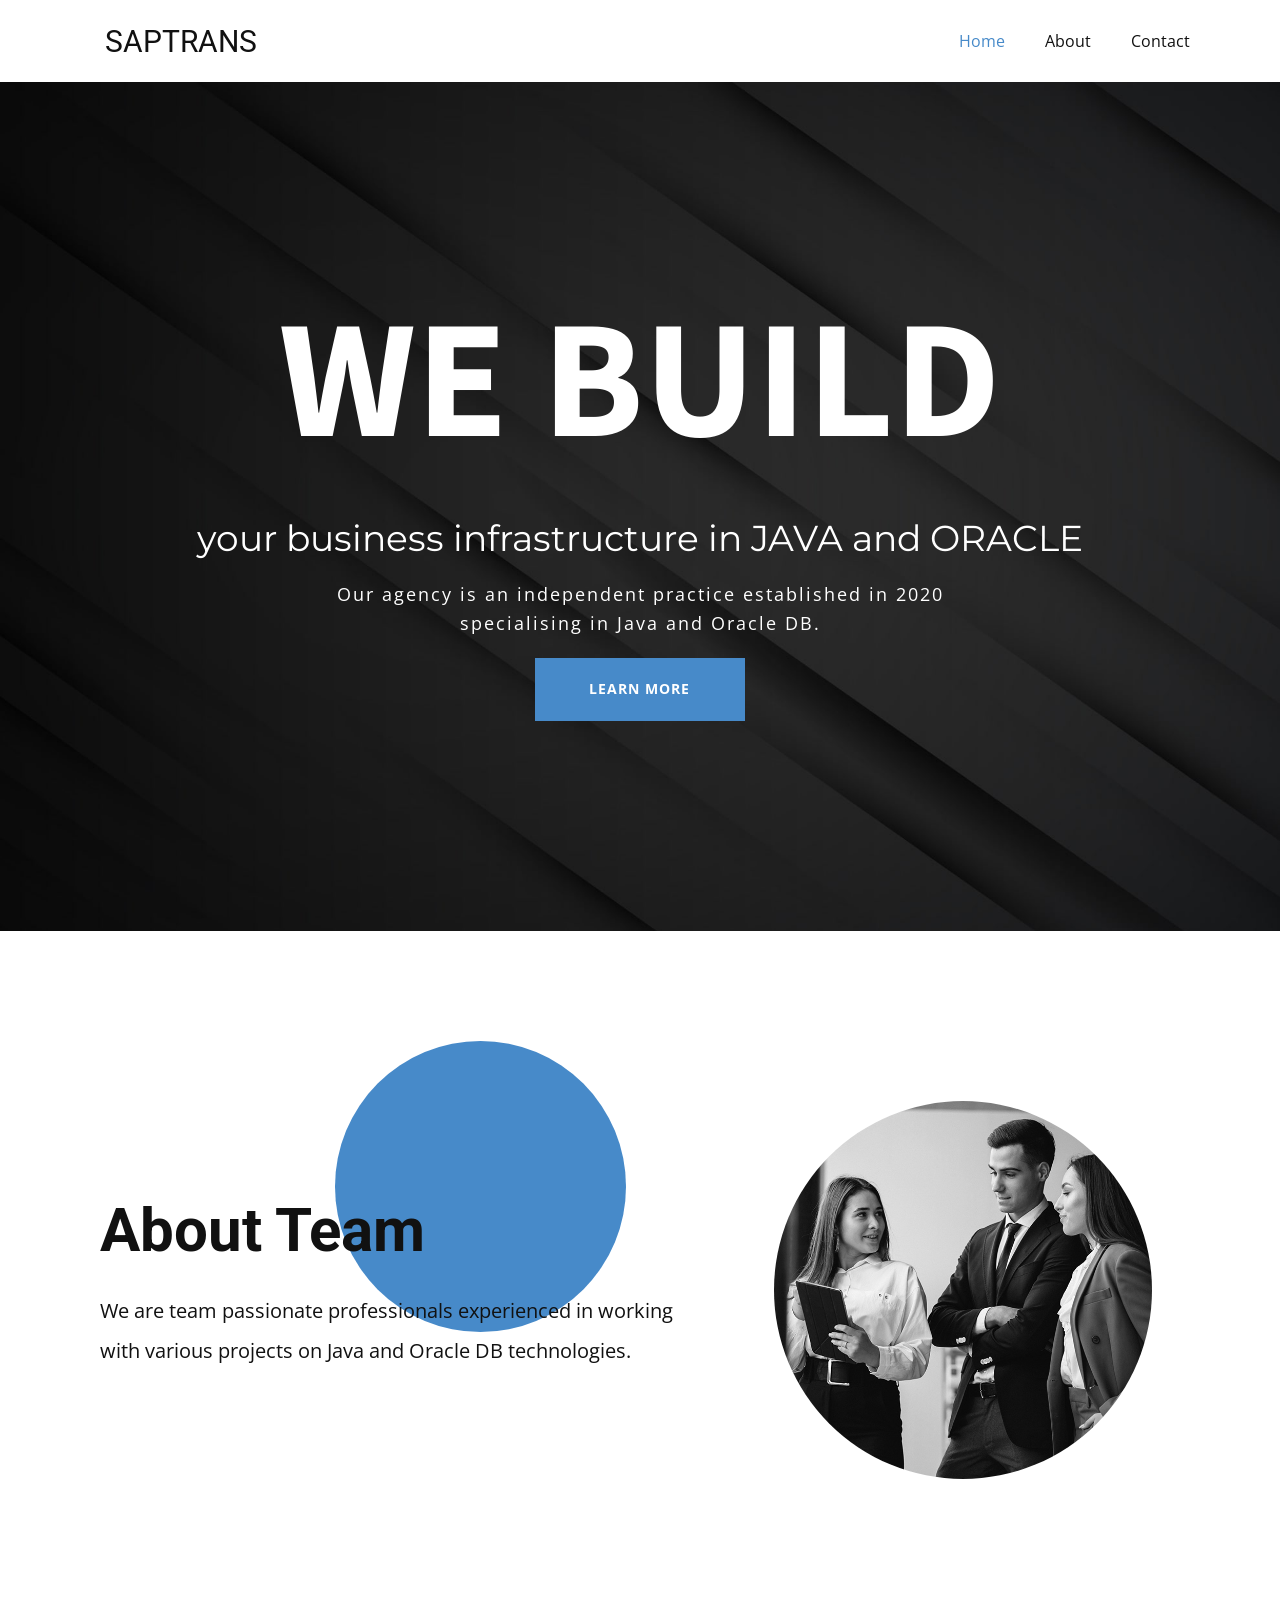
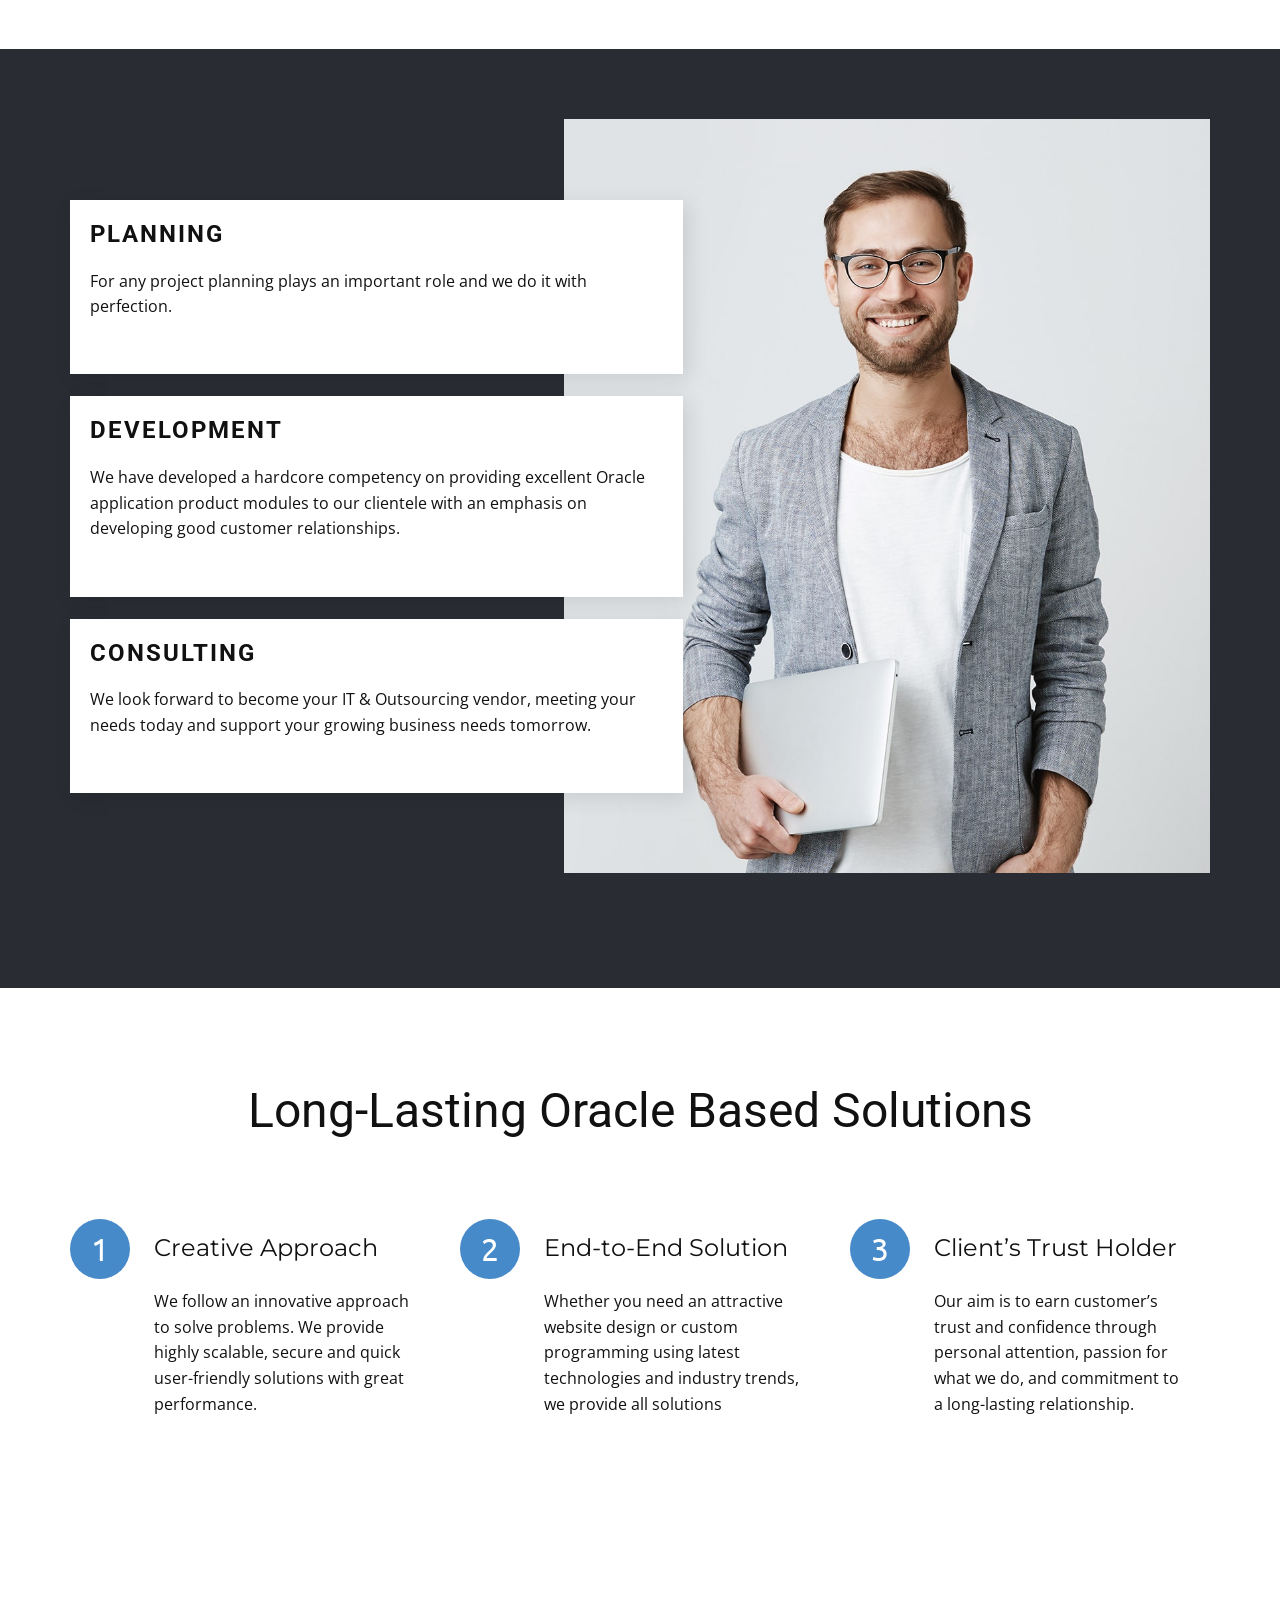
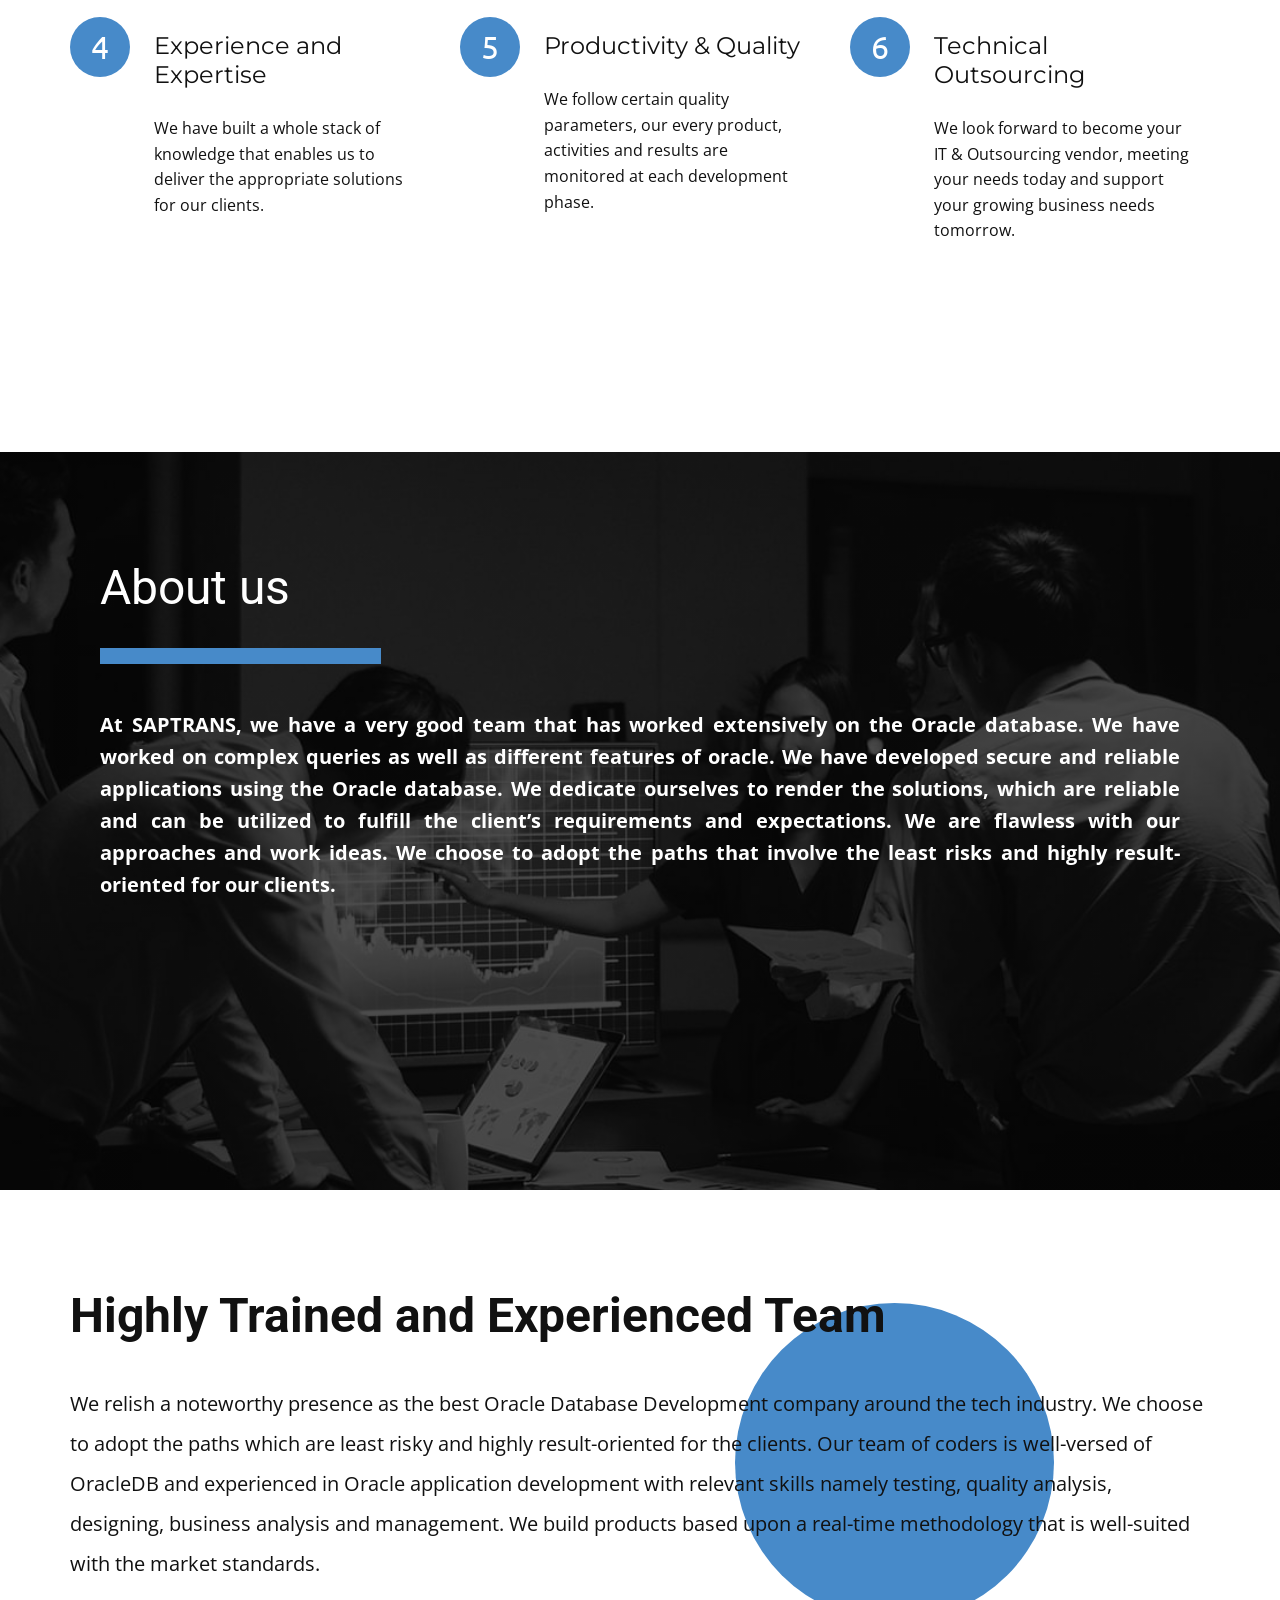
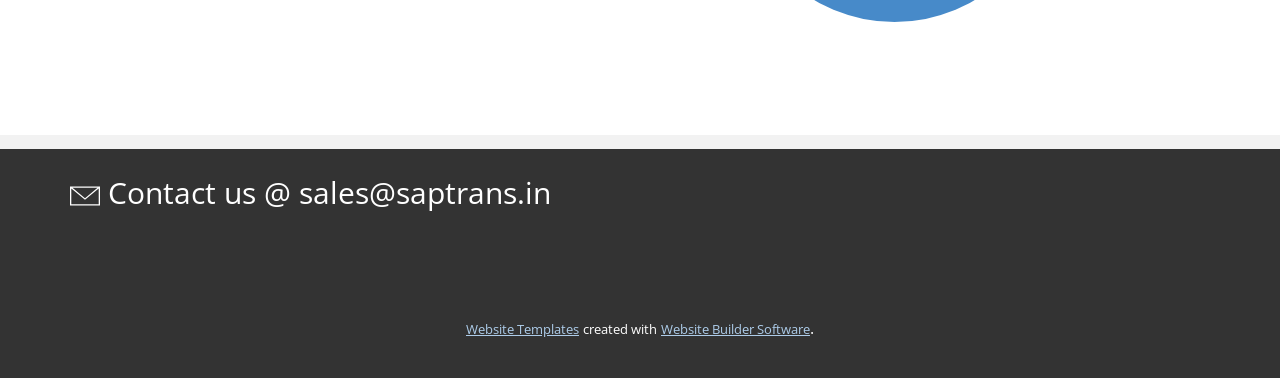
==== index.html @ 6f39c34d "Initial Commit" ====
<!DOCTYPE html>
<html style="font-size: 16px;">
  <head>
    <meta name="viewport" content="width=device-width, initial-scale=1.0">
    <meta charset="utf-8">
    <meta name="keywords" content="SAPTRANS​​​​​, WE BUILD, About Team, Long-Lasting Oracle Based Solutions, About us, Highly Trained and Experienced Team">
    <meta name="description" content="">
    <meta name="page_type" content="np-template-header-footer-from-plugin">
    <title>Home</title>
    <link rel="stylesheet" href="nicepage.css" media="screen">
<link rel="stylesheet" href="Home.css" media="screen">
    <script class="u-script" type="text/javascript" src="jquery.js" defer=""></script>
    <script class="u-script" type="text/javascript" src="nicepage.js" defer=""></script>
    <meta name="generator" content="Nicepage 3.25.0, nicepage.com">
    <link id="u-theme-google-font" rel="stylesheet" href="https://fonts.googleapis.com/css?family=Roboto:100,100i,300,300i,400,400i,500,500i,700,700i,900,900i|Open+Sans:300,300i,400,400i,600,600i,700,700i,800,800i">
    <link id="u-page-google-font" rel="stylesheet" href="https://fonts.googleapis.com/css?family=Source+Sans+Pro:200,200i,300,300i,400,400i,600,600i,700,700i,900,900i|Montserrat:100,100i,200,200i,300,300i,400,400i,500,500i,600,600i,700,700i,800,800i,900,900i|Ubuntu:300,300i,400,400i,500,500i,700,700i|Montserrat:100,100i,200,200i,300,300i,400,400i,500,500i,600,600i,700,700i,800,800i,900,900i">
    
    
    
    
    
    
    
    
    <script type="application/ld+json">{
		"@context": "http://schema.org",
		"@type": "Organization",
		"name": ""
}</script>
    <meta name="theme-color" content="#478ac9">
    <meta property="og:title" content="Home">
    <meta property="og:type" content="website">
  </head>
  <body data-home-page="Home.html" data-home-page-title="Home" class="u-body"><header class="u-clearfix u-header u-header" id="sec-fd8e"><div class="u-clearfix u-sheet u-sheet-1">
        <nav class="u-menu u-menu-dropdown u-offcanvas u-menu-1">
          <div class="menu-collapse" style="font-size: 1rem; letter-spacing: 0px;">
            <a class="u-button-style u-custom-left-right-menu-spacing u-custom-padding-bottom u-custom-top-bottom-menu-spacing u-nav-link u-text-active-palette-1-base u-text-hover-palette-2-base" href="#">
              <svg><use xmlns:xlink="http://www.w3.org/1999/xlink" xlink:href="#menu-hamburger"></use></svg>
              <svg version="1.1" xmlns="http://www.w3.org/2000/svg" xmlns:xlink="http://www.w3.org/1999/xlink"><defs><symbol id="menu-hamburger" viewBox="0 0 16 16" style="width: 16px; height: 16px;"><rect y="1" width="16" height="2"></rect><rect y="7" width="16" height="2"></rect><rect y="13" width="16" height="2"></rect>
</symbol>
</defs></svg>
            </a>
          </div>
          <div class="u-custom-menu u-nav-container">
            <ul class="u-nav u-unstyled u-nav-1"><li class="u-nav-item"><a class="u-button-style u-nav-link u-text-active-palette-1-base u-text-hover-palette-2-base" href="Home.html" style="padding: 10px 20px;">Home</a>
</li><li class="u-nav-item"><a class="u-button-style u-nav-link u-text-active-palette-1-base u-text-hover-palette-2-base" href="About.html" style="padding: 10px 20px;">About</a>
</li><li class="u-nav-item"><a class="u-button-style u-nav-link u-text-active-palette-1-base u-text-hover-palette-2-base" href="Contact.html" style="padding: 10px 20px;">Contact</a>
</li></ul>
          </div>
          <div class="u-custom-menu u-nav-container-collapse">
            <div class="u-black u-container-style u-inner-container-layout u-opacity u-opacity-95 u-sidenav">
              <div class="u-sidenav-overflow">
                <div class="u-menu-close"></div>
                <ul class="u-align-center u-nav u-popupmenu-items u-unstyled u-nav-2"><li class="u-nav-item"><a class="u-button-style u-nav-link" href="Home.html" style="padding: 10px 20px;">Home</a>
</li><li class="u-nav-item"><a class="u-button-style u-nav-link" href="About.html" style="padding: 10px 20px;">About</a>
</li><li class="u-nav-item"><a class="u-button-style u-nav-link" href="Contact.html" style="padding: 10px 20px;">Contact</a>
</li></ul>
              </div>
            </div>
            <div class="u-black u-menu-overlay u-opacity u-opacity-70"></div>
          </div>
        </nav>
        <h1 class="u-text u-text-default u-text-1">SAPTRANS <span style="font-weight: 700;"></span>
        </h1>
      </div></header>
    <section class="u-border-no-bottom u-border-no-left u-border-no-right u-border-no-top u-clearfix u-image u-section-1" id="carousel_4a3b">
      <div class="u-clearfix u-sheet u-valign-middle-lg u-valign-middle-md u-valign-middle-xl u-sheet-1">
        <h1 class="u-align-center u-custom-font u-font-source-sans-pro u-text u-text-body-alt-color u-title u-text-1">WE BUILD</h1>
        <h3 class="u-align-center u-custom-font u-font-montserrat u-text u-text-body-alt-color u-text-2">your business infrastructure in JAVA and ORACLE</h3>
        <p class="u-align-center u-text u-text-body-alt-color u-text-3">Our agency is an independent practice established in 2020 specialising in Java and Oracle DB.</p>
        <a href="https://nicepage.com/wordpress-website-builder" class="u-align-center u-btn u-button-style u-hover-white u-palette-1-base u-btn-1">learn more</a>
      </div>
    </section>
    <section class="u-align-center u-clearfix u-section-2" id="carousel_0df6">
      <div class="u-clearfix u-sheet u-valign-middle-lg u-valign-middle-xl u-sheet-1">
        <div class="u-clearfix u-expanded-width u-layout-wrap u-layout-wrap-1">
          <div class="u-layout">
            <div class="u-layout-row">
              <div class="u-container-style u-layout-cell u-left-cell u-size-34 u-layout-cell-1">
                <div class="u-container-layout u-valign-middle-xs u-container-layout-1">
                  <div class="u-palette-1-base u-shape u-shape-circle u-shape-1"></div>
                  <h2 class="u-text u-text-1">About Team</h2>
                  <p class="u-text u-text-2">We are team passionate professionals experienced in working with various projects on Java and Oracle DB technologies.</p>
                </div>
              </div>
              <div class="u-container-style u-layout-cell u-right-cell u-size-26 u-layout-cell-2">
                <div class="u-container-layout u-valign-middle u-container-layout-2">
                  <div alt="" class="u-image u-image-circle u-image-1" data-image-width="800" data-image-height="737"></div>
                </div>
              </div>
            </div>
          </div>
        </div>
      </div>
    </section>
    <section class="u-align-center-md u-align-center-sm u-align-center-xs u-clearfix u-palette-5-dark-3 u-section-3" id="carousel_cd19">
      <div class="u-clearfix u-sheet u-valign-middle-lg u-valign-middle-md u-valign-middle-sm u-valign-middle-xs u-sheet-1">
        <img src="images/vv-min.jpg" alt="" class="u-image u-image-default u-image-1" data-image-width="1200" data-image-height="1138">
        <div class="u-list u-list-1">
          <div class="u-repeater u-repeater-1">
            <div class="u-align-left u-container-style u-list-item u-repeater-item u-white u-list-item-1">
              <div class="u-container-layout u-similar-container u-container-layout-1">
                <h4 class="u-text u-text-1">Planning</h4>
                <p class="u-text u-text-2">For any project planning plays an important role and we do it with perfection.</p>
              </div>
            </div>
            <div class="u-align-left u-container-style u-list-item u-repeater-item u-video-cover u-white u-list-item-2">
              <div class="u-container-layout u-similar-container u-container-layout-2">
                <h4 class="u-text u-text-3">Development</h4>
                <p class="u-text u-text-4">We have developed a hardcore competency on providing excellent Oracle application product modules to our clientele with an emphasis on developing good customer relationships.</p>
              </div>
            </div>
            <div class="u-align-left u-container-style u-list-item u-repeater-item u-video-cover u-white u-list-item-3">
              <div class="u-container-layout u-similar-container u-container-layout-3">
                <h4 class="u-text u-text-5">Consulting</h4>
                <p class="u-text u-text-6">We look forward to become your IT &amp; Outsourcing vendor, meeting your needs today and support your growing business needs tomorrow.</p>
              </div>
            </div>
          </div>
        </div>
      </div>
    </section>
    <section class="u-align-center u-clearfix u-white u-section-4" id="carousel_a630">
      <div class="u-clearfix u-sheet u-valign-middle u-sheet-1">
        <h1 class="u-text u-text-1">Long-Lasting Oracle Based Solutions</h1>
        <div class="u-expanded-width u-list u-list-1">
          <div class="u-repeater u-repeater-1">
            <div class="u-align-left u-container-style u-list-item u-repeater-item">
              <div class="u-container-layout u-similar-container u-container-layout-1">
                <div class="u-align-center u-container-style u-group u-palette-1-base u-radius-50 u-shape-round u-group-1">
                  <div class="u-container-layout u-valign-middle u-container-layout-2">
                    <p class="u-custom-font u-font-ubuntu u-text u-text-2">1</p>
                  </div>
                </div>
                <div class="u-container-style u-group u-group-2">
                  <div class="u-container-layout u-container-layout-3">
                    <h4 class="u-text u-text-3">Creative Approach</h4>
                    <p class="u-text u-text-4">We follow an innovative approach to solve problems. We provide highly scalable, secure and quick user-friendly solutions with great performance.</p>
                  </div>
                </div>
              </div>
            </div>
            <div class="u-align-left u-container-style u-list-item u-repeater-item u-video-cover">
              <div class="u-container-layout u-similar-container u-container-layout-4">
                <div class="u-align-center u-container-style u-group u-palette-1-base u-radius-50 u-shape-round u-video-cover u-group-3">
                  <div class="u-container-layout u-valign-middle u-container-layout-5">
                    <p class="u-custom-font u-font-ubuntu u-text u-text-5">2</p>
                  </div>
                </div>
                <div class="u-container-style u-group u-group-4">
                  <div class="u-container-layout u-container-layout-6">
                    <h4 class="u-text u-text-6">End-to-End Solution</h4>
                    <p class="u-text u-text-7">Whether you need an attractive website design or custom programming using latest technologies and industry trends, we provide all solutions</p>
                  </div>
                </div>
              </div>
            </div>
            <div class="u-align-left u-container-style u-list-item u-repeater-item u-video-cover">
              <div class="u-container-layout u-similar-container u-container-layout-7">
                <div class="u-align-center u-container-style u-group u-palette-1-base u-radius-50 u-shape-round u-video-cover u-group-5">
                  <div class="u-container-layout u-valign-middle u-container-layout-8">
                    <p class="u-custom-font u-font-ubuntu u-text u-text-8">3</p>
                  </div>
                </div>
                <div class="u-container-style u-group u-group-6">
                  <div class="u-container-layout u-container-layout-9">
                    <h4 class="u-text u-text-9">Client’s Trust Holder</h4>
                    <p class="u-text u-text-10">Our aim is to earn customer’s trust and confidence through personal attention, passion for what we do, and commitment to a long-lasting relationship.</p>
                  </div>
                </div>
              </div>
            </div>
            <div class="u-align-left u-container-style u-list-item u-repeater-item u-video-cover">
              <div class="u-container-layout u-similar-container u-container-layout-10">
                <div class="u-align-center u-container-style u-group u-palette-1-base u-radius-50 u-shape-round u-video-cover u-group-7">
                  <div class="u-container-layout u-valign-middle u-container-layout-11">
                    <p class="u-custom-font u-font-ubuntu u-text u-text-11">4</p>
                  </div>
                </div>
                <div class="u-container-style u-group u-group-8">
                  <div class="u-container-layout u-container-layout-12">
                    <h4 class="u-text u-text-12">Experience and Expertise</h4>
                    <p class="u-text u-text-13">We have built a whole stack of knowledge that enables us to deliver the appropriate solutions for our clients.</p>
                  </div>
                </div>
              </div>
            </div>
            <div class="u-align-left u-container-style u-list-item u-repeater-item u-video-cover">
              <div class="u-container-layout u-similar-container u-container-layout-13">
                <div class="u-align-center u-container-style u-group u-palette-1-base u-radius-50 u-shape-round u-video-cover u-group-9">
                  <div class="u-container-layout u-valign-middle u-container-layout-14">
                    <p class="u-custom-font u-font-ubuntu u-text u-text-14">5</p>
                  </div>
                </div>
                <div class="u-container-style u-group u-group-10">
                  <div class="u-container-layout u-container-layout-15">
                    <h4 class="u-text u-text-15">Productivity &amp; Quality</h4>
                    <p class="u-text u-text-16">We follow certain quality parameters, our every product, activities and results are monitored at each development phase.</p>
                  </div>
                </div>
              </div>
            </div>
            <div class="u-align-left u-container-style u-list-item u-repeater-item u-video-cover">
              <div class="u-container-layout u-similar-container u-container-layout-16">
                <div class="u-align-center u-container-style u-group u-palette-1-base u-radius-50 u-shape-round u-video-cover u-group-11">
                  <div class="u-container-layout u-valign-middle u-container-layout-17">
                    <p class="u-custom-font u-font-ubuntu u-text u-text-17">6</p>
                  </div>
                </div>
                <div class="u-container-style u-group u-group-12">
                  <div class="u-container-layout u-container-layout-18">
                    <h4 class="u-text u-text-18">Technical Outsourcing</h4>
                    <p class="u-text u-text-19">We look forward to become your IT &amp; Outsourcing vendor, meeting your needs today and support your growing business needs tomorrow.</p>
                  </div>
                </div>
              </div>
            </div>
          </div>
        </div>
      </div>
    </section>
    <section class="u-clearfix u-image u-shading u-section-5" id="carousel_46eb" data-image-width="1600" data-image-height="640">
      <div class="u-clearfix u-sheet u-sheet-1">
        <div class="u-clearfix u-expanded-width u-layout-wrap u-layout-wrap-1">
          <div class="u-layout">
            <div class="u-layout-row">
              <div class="u-container-style u-layout-cell u-size-60 u-layout-cell-1">
                <div class="u-container-layout u-valign-top u-container-layout-1">
                  <h1 class="u-align-left u-text u-text-1">About us</h1>
                  <div class="u-border-16 u-border-palette-1-base u-line u-line-horizontal u-line-1"></div>
                  <p class="u-align-justify u-text u-text-2">At SAPTRANS, we have a very good team that has worked extensively on the Oracle database. We have worked on complex queries as well as different features of oracle. We have developed secure and reliable applications using the Oracle database. We dedicate ourselves to render the solutions, which are reliable and can be utilized to fulfill the client’s requirements and expectations. We are flawless with our approaches and work ideas. We choose to adopt the paths that involve the least risks and highly result-oriented for our clients.</p>
                </div>
              </div>
            </div>
          </div>
        </div>
      </div>
    </section>
    <section class="u-clearfix u-white u-section-6" id="carousel_4a54">
      <div class="u-clearfix u-sheet u-sheet-1">
        <div class="u-palette-1-base u-shape u-shape-circle u-shape-1"></div>
        <h2 class="u-text u-text-1">Highly Trained and Experienced Team<br>
        </h2>
        <p class="u-text u-text-2">We relish a noteworthy presence as the best Oracle Database Development company around the tech industry. We choose to adopt the paths which are least risky and highly result-oriented for the clients. Our team of coders is well-versed of OracleDB and experienced in Oracle application development with relevant skills namely testing, quality analysis, designing, business analysis and management. We build products based upon a real-time methodology that is well-suited with the market standards.</p>
      </div>
    </section>
    <section class="u-clearfix u-grey-5 u-section-7" id="carousel_7a5c">
      <div class="u-clearfix u-sheet u-sheet-1"></div>
    </section>
    
    
    <footer class="u-align-center u-clearfix u-footer u-grey-80 u-footer" id="sec-fc1f"><div class="u-align-left u-clearfix u-sheet u-sheet-1">
        <p class="u-text u-text-default u-text-1"><span class="u-icon u-icon-1"><svg class="u-svg-content" viewBox="0 0 31.797 31.797" x="0px" y="0px" style="width: 1em; height: 1em;"><g><path d="M0,5.713v20.371h31.797V5.713H0z M29.201,7.092L15.899,18.178L2.595,7.092H29.201z M1.38,24.704V7.875l14.519,12.098   L30.417,7.875v16.83L1.38,24.704L1.38,24.704z"></path>
</g></svg><img></span>&nbsp;Contact us @ sales@saptrans.in
        </p>
      </div></footer>
    <section class="u-backlink u-clearfix u-grey-80">
      <a class="u-link" href="https://nicepage.com/website-templates" target="_blank">
        <span>Website Templates</span>
      </a>
      <p class="u-text">
        <span>created with</span>
      </p>
      <a class="u-link" href="https://nicepage.com/" target="_blank">
        <span>Website Builder Software</span>
      </a>. 
    </section>
  </body>
</html>
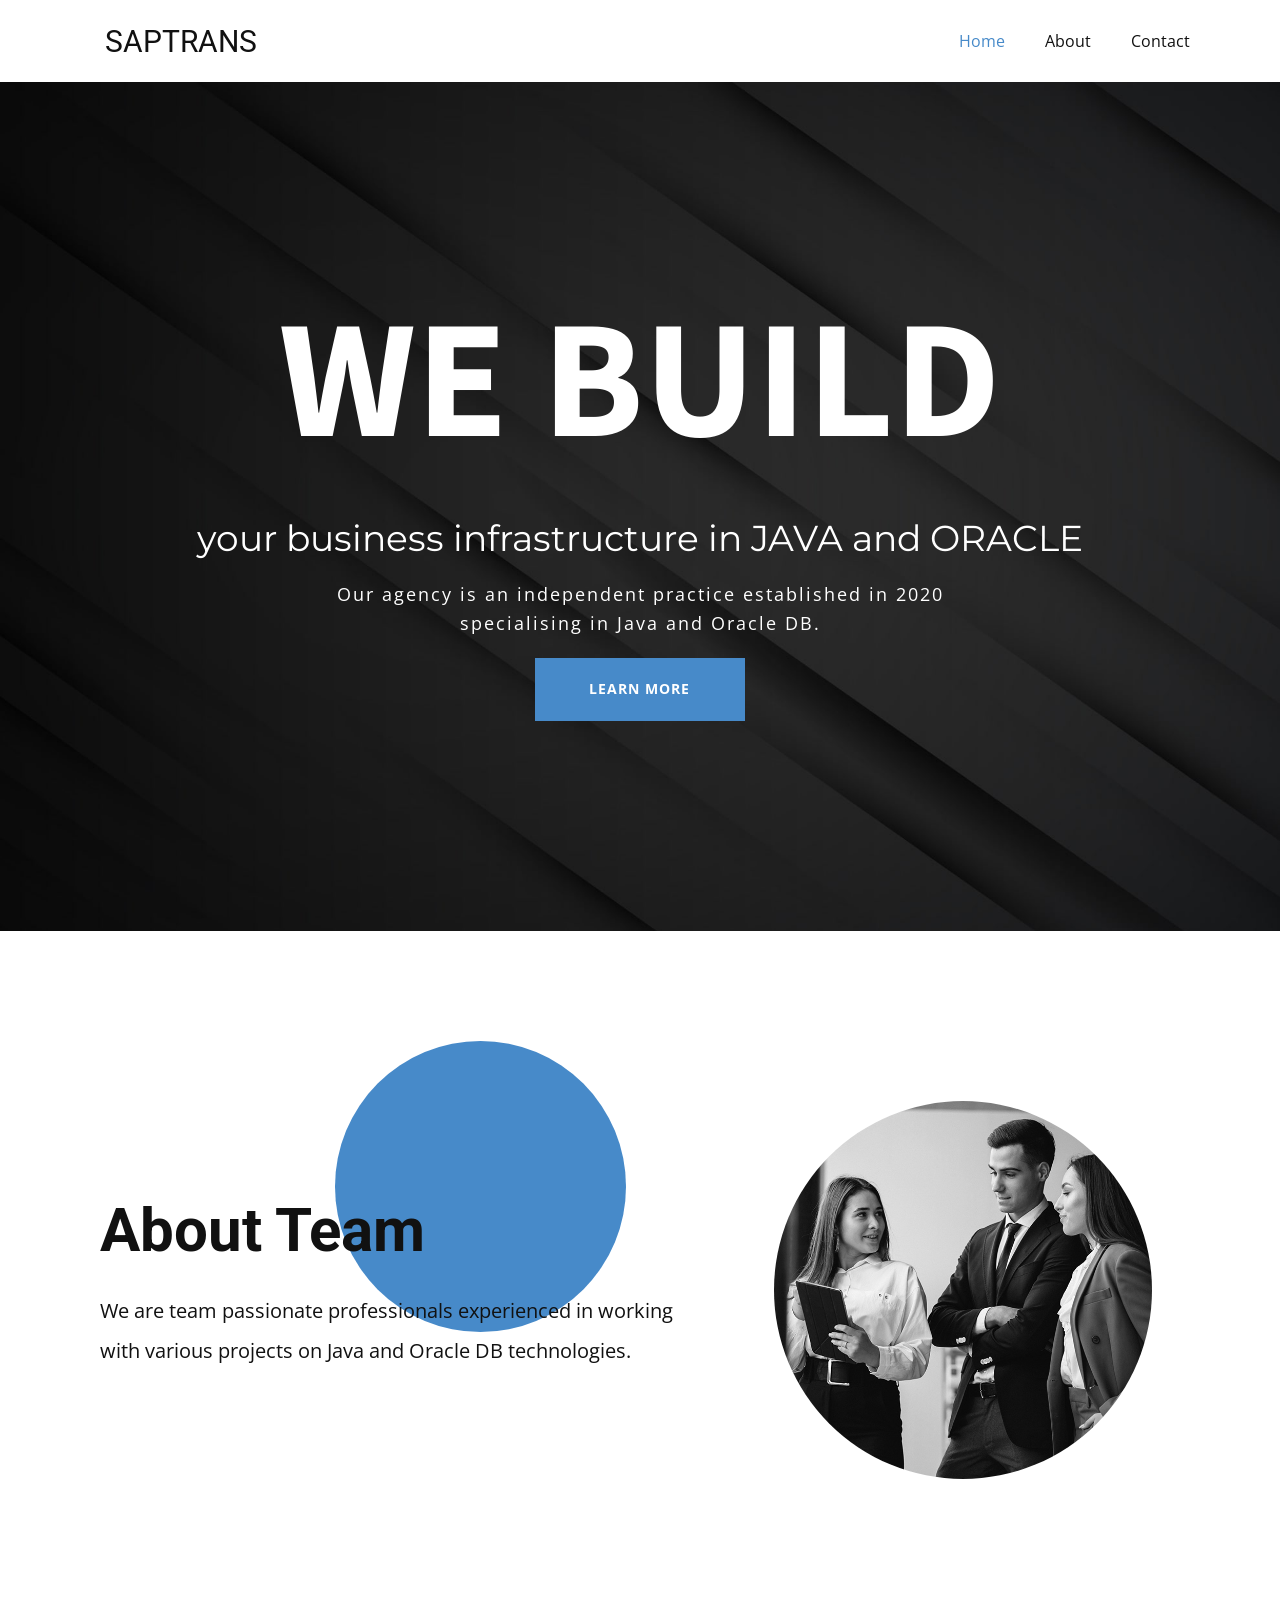
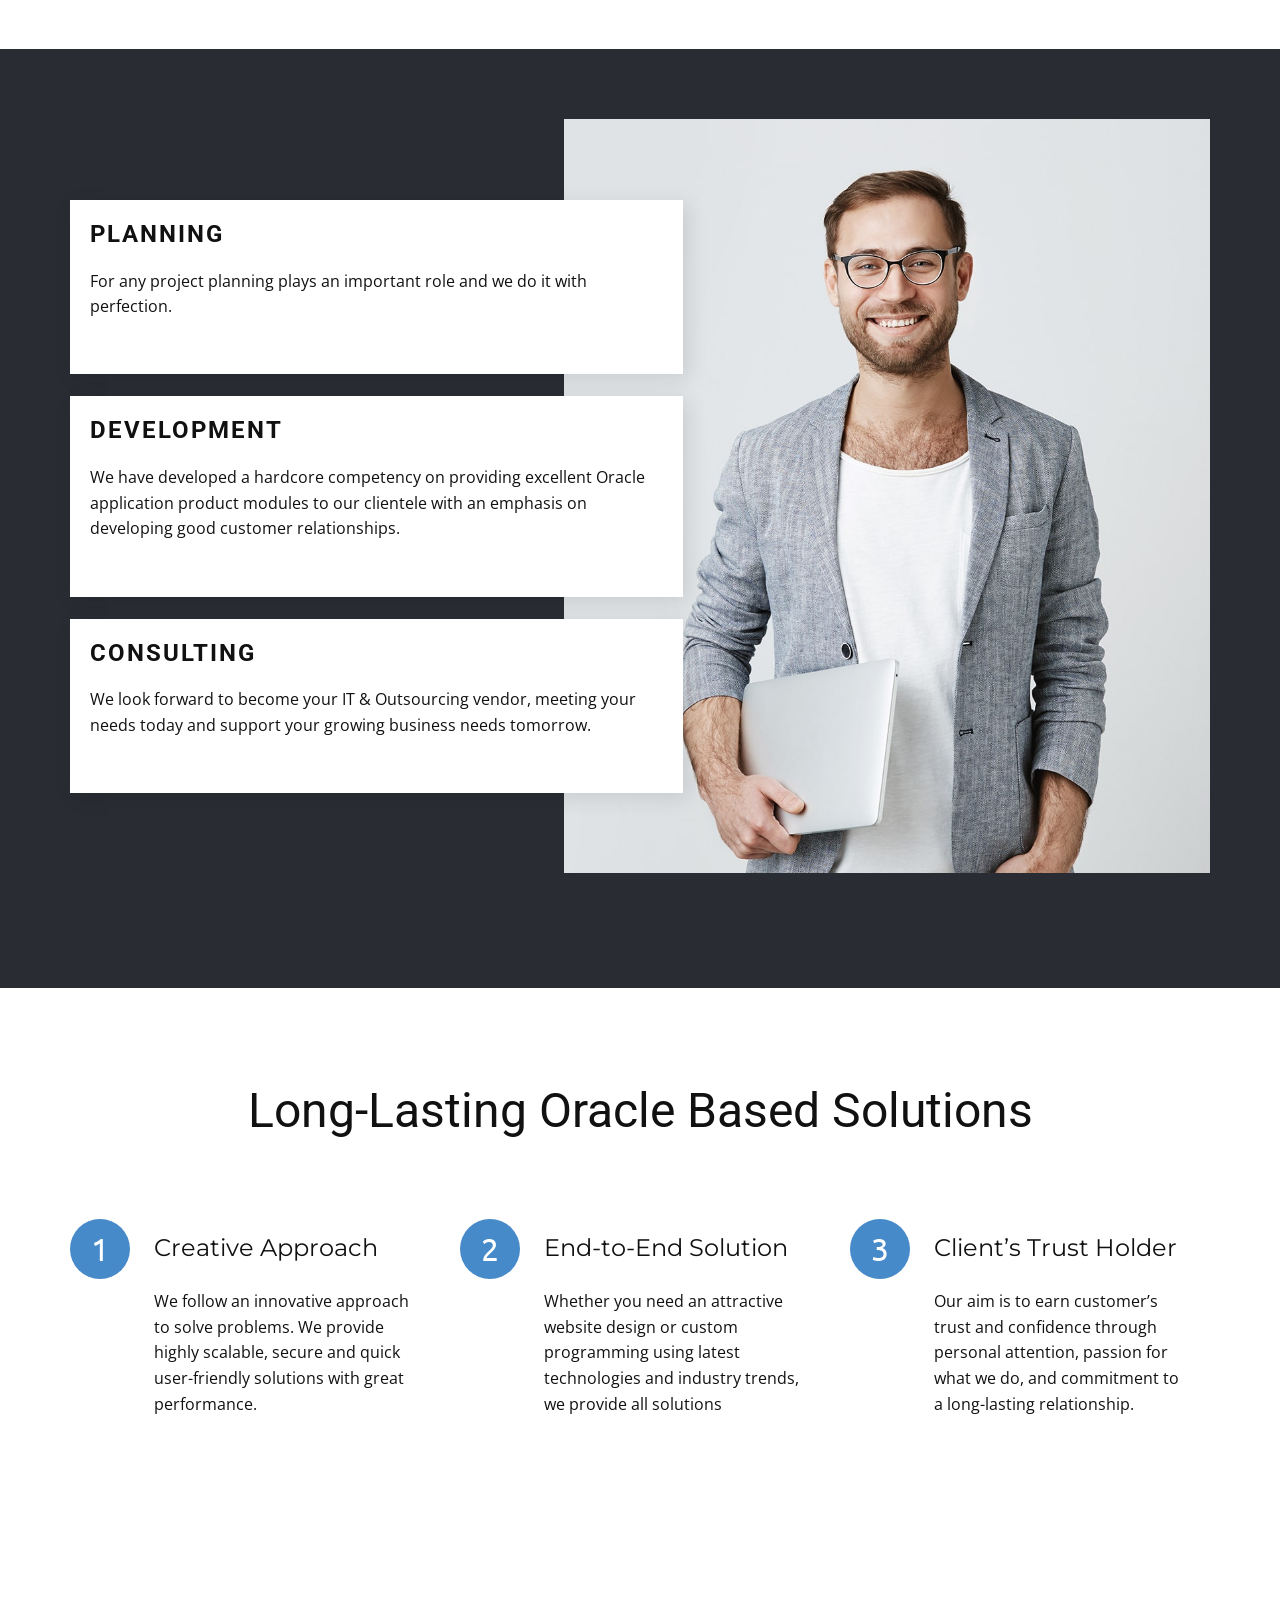
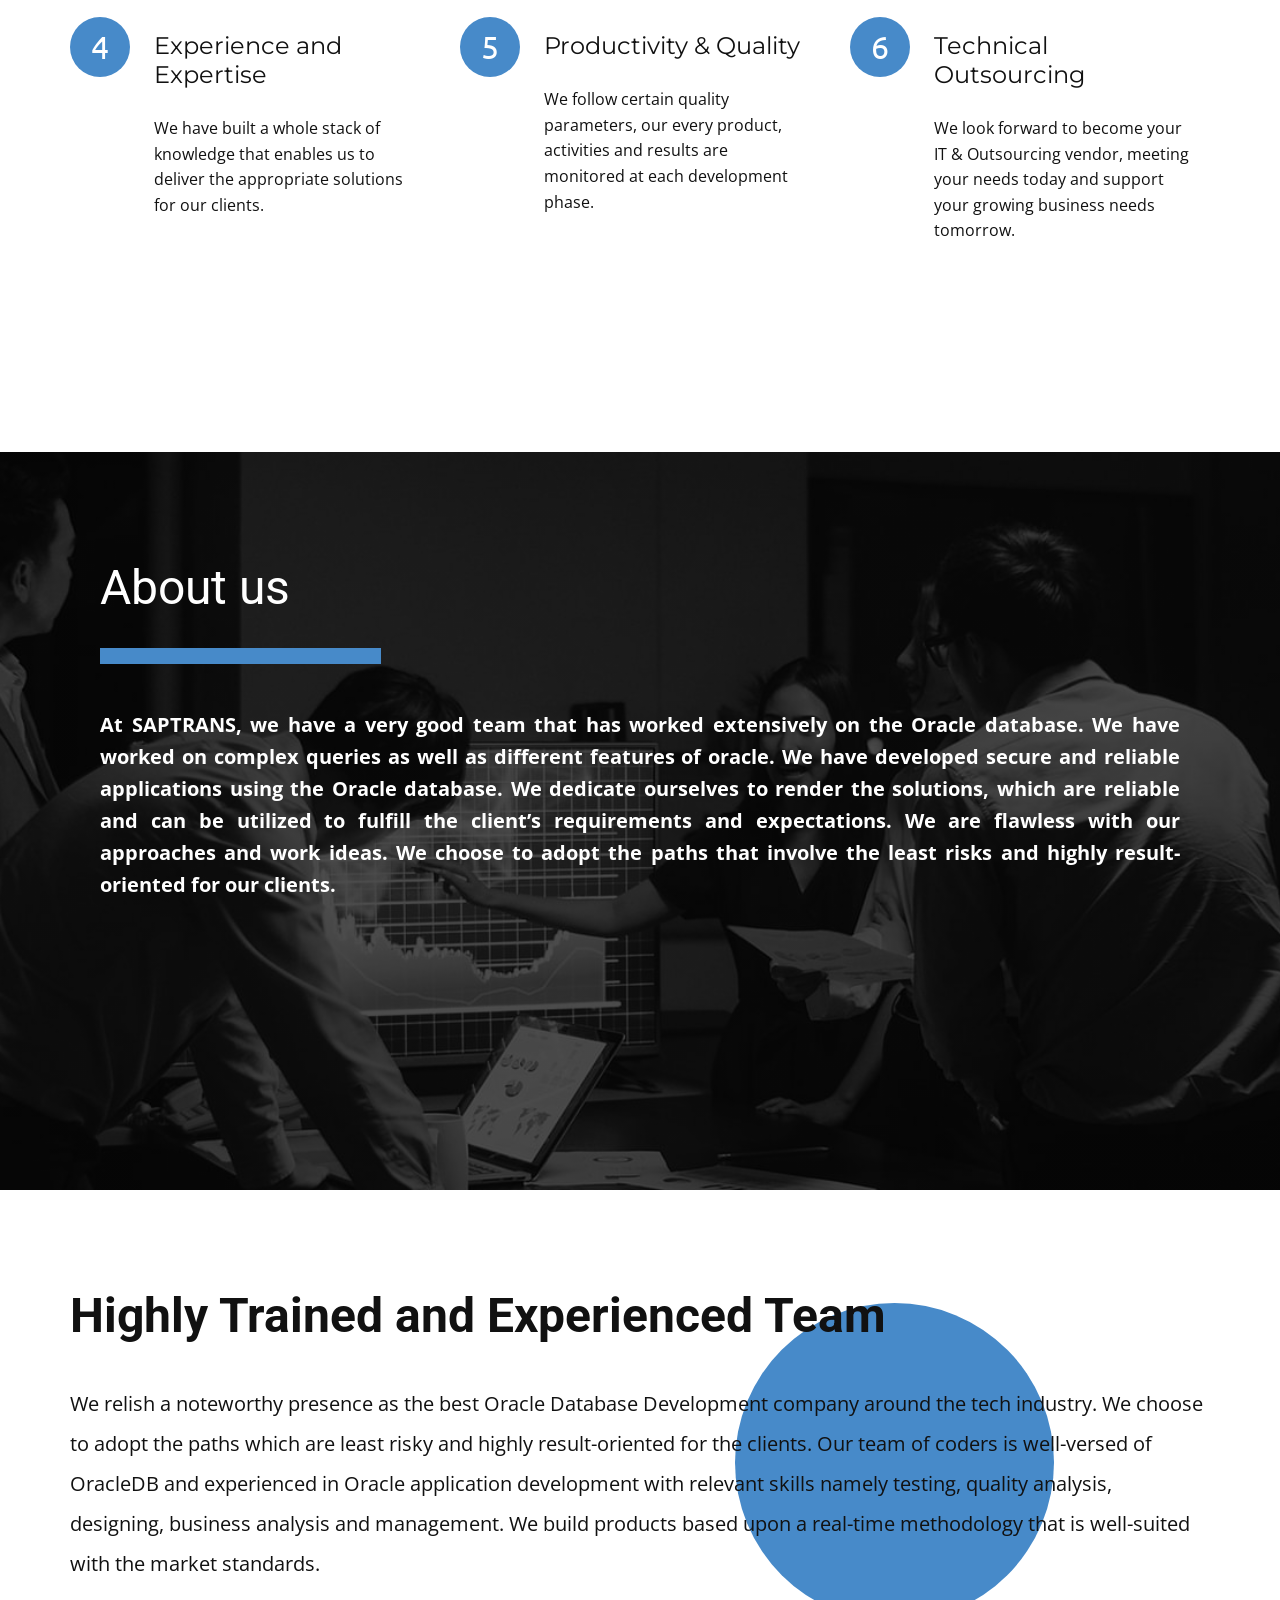
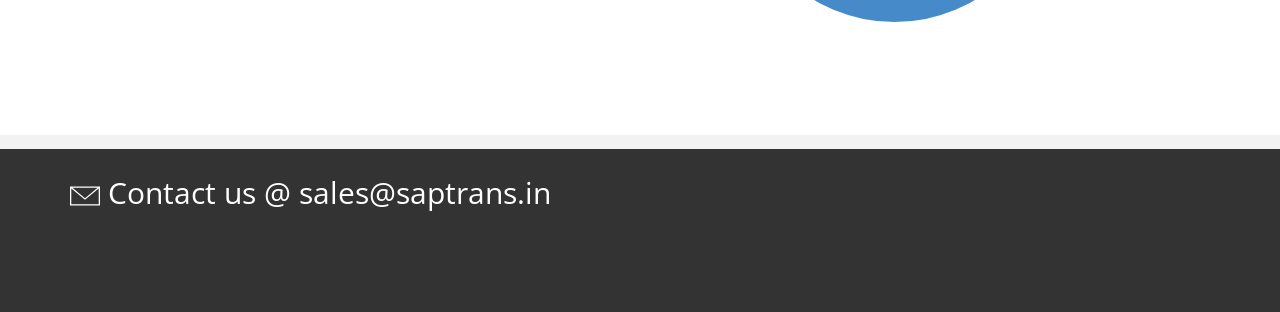
==== commit 1edde2d9: "change of index with updates" ====
--- a/index.html
+++ b/index.html
@@ -23,15 +23,15 @@
     
     
     <script type="application/ld+json">{
-		"@context": "http://schema.org",
-		"@type": "Organization",
-		"name": ""
+    "@context": "http://schema.org",
+    "@type": "Organization",
+    "name": "SAPTRANS"
 }</script>
     <meta name="theme-color" content="#478ac9">
     <meta property="og:title" content="Home">
     <meta property="og:type" content="website">
   </head>
-  <body data-home-page="Home.html" data-home-page-title="Home" class="u-body"><header class="u-clearfix u-header u-header" id="sec-fd8e"><div class="u-clearfix u-sheet u-sheet-1">
+  <body class="u-body"><header class="u-clearfix u-header u-header" id="sec-fd8e"><div class="u-clearfix u-sheet u-sheet-1">
         <nav class="u-menu u-menu-dropdown u-offcanvas u-menu-1">
           <div class="menu-collapse" style="font-size: 1rem; letter-spacing: 0px;">
             <a class="u-button-style u-custom-left-right-menu-spacing u-custom-padding-bottom u-custom-top-bottom-menu-spacing u-nav-link u-text-active-palette-1-base u-text-hover-palette-2-base" href="#">
@@ -43,8 +43,8 @@
           </div>
           <div class="u-custom-menu u-nav-container">
             <ul class="u-nav u-unstyled u-nav-1"><li class="u-nav-item"><a class="u-button-style u-nav-link u-text-active-palette-1-base u-text-hover-palette-2-base" href="Home.html" style="padding: 10px 20px;">Home</a>
-</li><li class="u-nav-item"><a class="u-button-style u-nav-link u-text-active-palette-1-base u-text-hover-palette-2-base" href="About.html" style="padding: 10px 20px;">About</a>
-</li><li class="u-nav-item"><a class="u-button-style u-nav-link u-text-active-palette-1-base u-text-hover-palette-2-base" href="Contact.html" style="padding: 10px 20px;">Contact</a>
+</li><li class="u-nav-item"><a class="u-button-style u-nav-link u-text-active-palette-1-base u-text-hover-palette-2-base" href="#aboutteam" style="padding: 10px 20px;">About</a>
+</li><li class="u-nav-item"><a class="u-button-style u-nav-link u-text-active-palette-1-base u-text-hover-palette-2-base" href="#sec-fc1f" style="padding: 10px 20px;">Contact</a>
 </li></ul>
           </div>
           <div class="u-custom-menu u-nav-container-collapse">
@@ -52,8 +52,8 @@
               <div class="u-sidenav-overflow">
                 <div class="u-menu-close"></div>
                 <ul class="u-align-center u-nav u-popupmenu-items u-unstyled u-nav-2"><li class="u-nav-item"><a class="u-button-style u-nav-link" href="Home.html" style="padding: 10px 20px;">Home</a>
-</li><li class="u-nav-item"><a class="u-button-style u-nav-link" href="About.html" style="padding: 10px 20px;">About</a>
-</li><li class="u-nav-item"><a class="u-button-style u-nav-link" href="Contact.html" style="padding: 10px 20px;">Contact</a>
+</li><li class="u-nav-item"><a class="u-button-style u-nav-link" href="#aboutteam" style="padding: 10px 20px;">About</a>
+</li><li class="u-nav-item"><a class="u-button-style u-nav-link" href="#sec-fc1f" style="padding: 10px 20px;">Contact</a>
 </li></ul>
               </div>
             </div>
@@ -68,7 +68,7 @@
         <h1 class="u-align-center u-custom-font u-font-source-sans-pro u-text u-text-body-alt-color u-title u-text-1">WE BUILD</h1>
         <h3 class="u-align-center u-custom-font u-font-montserrat u-text u-text-body-alt-color u-text-2">your business infrastructure in JAVA and ORACLE</h3>
         <p class="u-align-center u-text u-text-body-alt-color u-text-3">Our agency is an independent practice established in 2020 specialising in Java and Oracle DB.</p>
-        <a href="https://nicepage.com/wordpress-website-builder" class="u-align-center u-btn u-button-style u-hover-white u-palette-1-base u-btn-1">learn more</a>
+        <a href="#carousel_cd19" class="u-align-center u-btn u-button-style u-hover-white u-palette-1-base u-btn-1">learn more</a>
       </div>
     </section>
     <section class="u-align-center u-clearfix u-section-2" id="carousel_0df6">
@@ -79,7 +79,7 @@
               <div class="u-container-style u-layout-cell u-left-cell u-size-34 u-layout-cell-1">
                 <div class="u-container-layout u-valign-middle-xs u-container-layout-1">
                   <div class="u-palette-1-base u-shape u-shape-circle u-shape-1"></div>
-                  <h2 class="u-text u-text-1">About Team</h2>
+                  <h2 class="u-text u-text-1" id="aboutteam">About Team</h2>
                   <p class="u-text u-text-2">We are team passionate professionals experienced in working with various projects on Java and Oracle DB technologies.</p>
                 </div>
               </div>
@@ -254,16 +254,7 @@
 </g></svg><img></span>&nbsp;Contact us @ sales@saptrans.in
         </p>
       </div></footer>
-    <section class="u-backlink u-clearfix u-grey-80">
-      <a class="u-link" href="https://nicepage.com/website-templates" target="_blank">
-        <span>Website Templates</span>
-      </a>
-      <p class="u-text">
-        <span>created with</span>
-      </p>
-      <a class="u-link" href="https://nicepage.com/" target="_blank">
-        <span>Website Builder Software</span>
-      </a>. 
+    <section class="u-backlink u-clearfix u-grey-80"> 
     </section>
   </body>
 </html>
